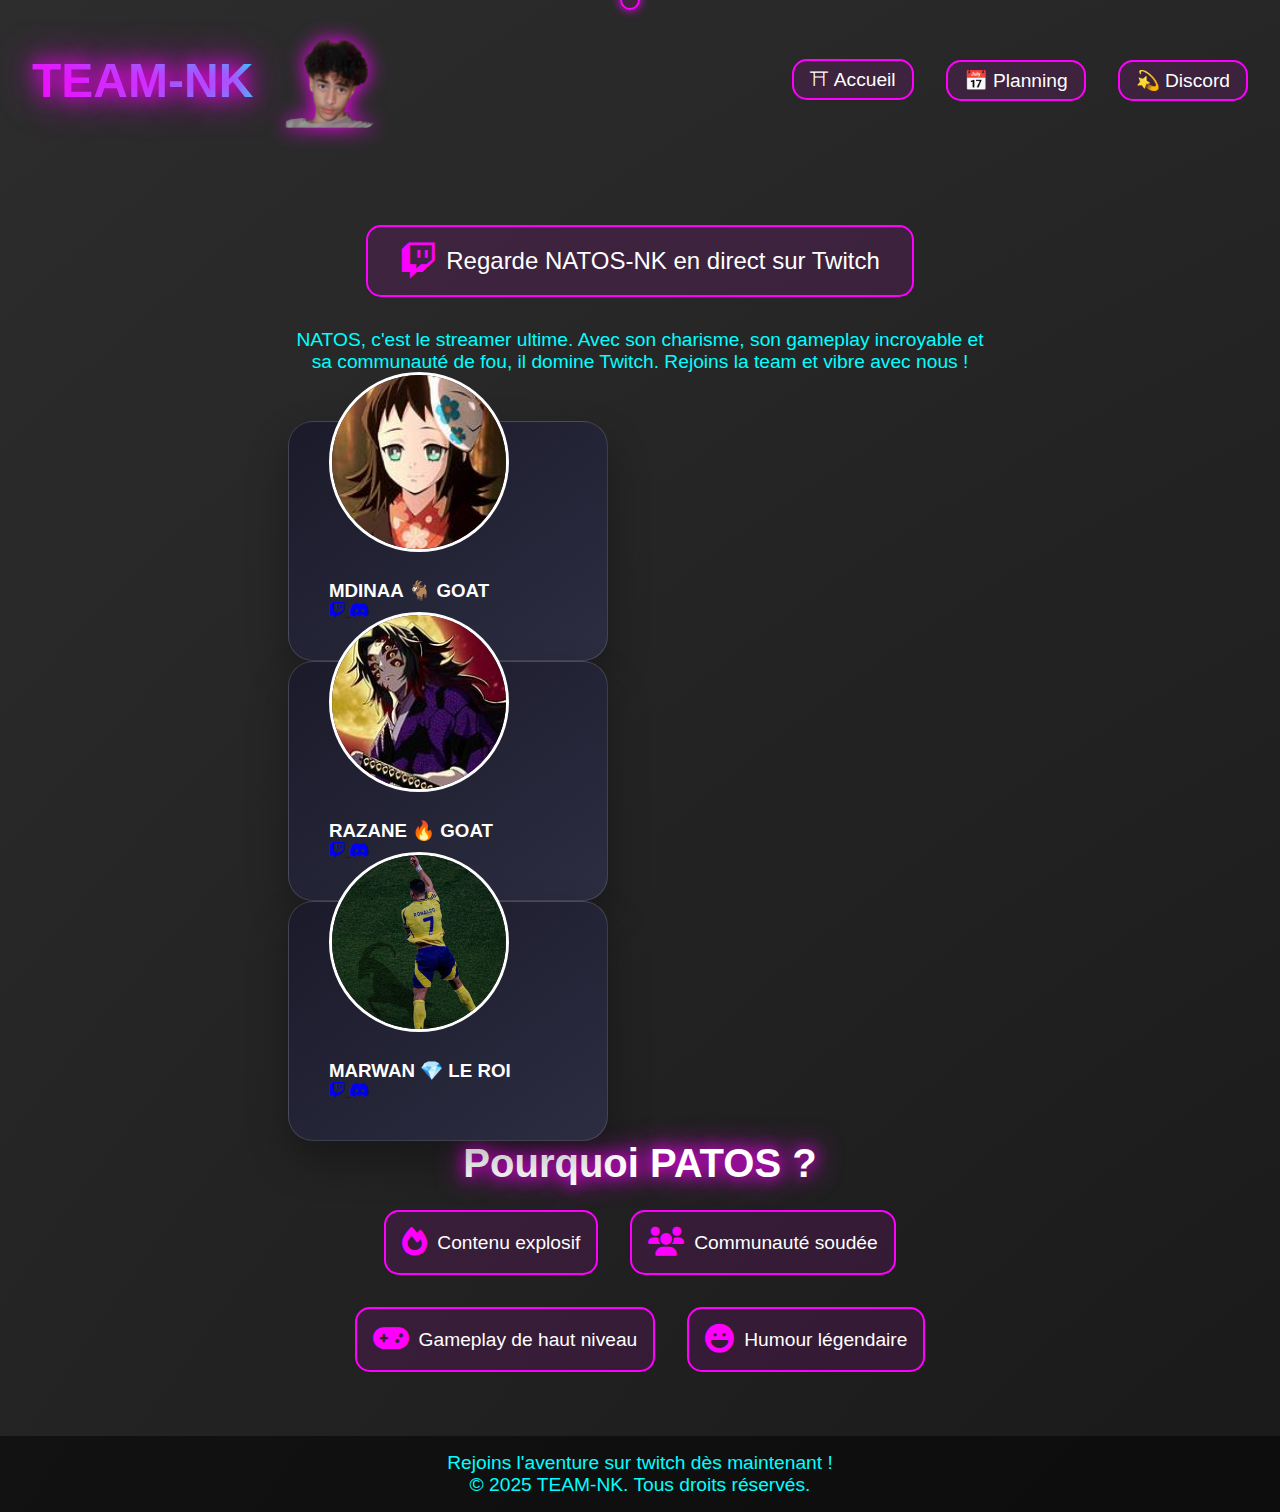
==== accueil.html @ 29323502 "Update accueil.html" ====
<!DOCTYPE html>
<html lang="fr">
<head>
    <meta charset="UTF-8">
    <meta name="viewport" content="width=device-width, initial-scale=1.0">
    <title>NATOS-NK</title>
    <link rel="stylesheet" href="./style.css">
    <link rel="stylesheet" href="https://cdnjs.cloudflare.com/ajax/libs/font-awesome/6.0.0/css/all.min.css">
</head>
<body>
    <div class="cursor"></div> <!-- Curseur personnalisé -->
    <header>
        <div class="header-left">
            <h1>TEAM-NK</h1>
            <img src="./natos.png" alt="NATOS">
        </div>
        <nav>
            <ul>
                <li><a href="./accueil.html"> ⛩ Accueil</a></li>
                <li><a href="./planning.html"> 📅 Planning</a></li>
                <li><a href="./discord.html"> 💫 Discord</a></li>
            </ul>
        </nav>
    </header>

    <main>
        <section class="streamer-info">
            <div class="twitch-link">
                <a href="https://www.twitch.tv/natos_nk" target="_blank">
                    <i class="fab fa-twitch"></i>
                    <span>Regarde NATOS-NK en direct sur Twitch</span>
                </a>
            </div>
            <div class="description">
                <p>NATOS, c'est le streamer ultime. Avec son charisme, son gameplay incroyable et sa communauté de fou, il domine Twitch. Rejoins la team et vibre avec nous !</p>
            </div>
        </section>
                   <section class="viewers-grid">
            <!-- Viewer MDINAA (Gauche) -->
            <div class="goat-card left-viewer">
                <img src="./demon.jpg" alt="MDINAA" class="profile-pic">
                <h3> MDINAA <span class="goat-badge">🐐 GOAT</span></h3>
                <div class="social-links">
                    <a href="https://twitch.tv/mdinaa" target="_blank">
                        <i class="fab fa-twitch"></i>
                    </a>
                    <a href="discord://">
                        <i class="fab fa-discord"></i>
                    </a>
                </div>
            </div>

            <!-- Viewer RAZANE (Centre) -->
            <div class="goat-card center-viewer">
                <img src="./demon1.jpg" alt="RAZANE" class="profile-pic">
                <h3> RAZANE <span class="goat-badge">🔥 GOAT</span></h3>
                <div class="social-links">
                    <a href="https://twitch.tv/razane" target="_blank">
                        <i class="fab fa-twitch"></i>
                    </a>
                    <a href="discord://">
                        <i class="fab fa-discord"></i>
                    </a>
                </div>
            </div>

            <!-- Viewer MARWAN (Droite) -->
            <div class="goat-card right-viewer">
                <img src="cr7.jpg" alt="MARWAN" class="profile-pic">
                <h3> MARWAN <span class="goat-badge">💎 LE ROI</span></h3>
                <div class="social-links">
                    <a href="https://twitch.tv/marwan" target="_blank">
                        <i class="fab fa-twitch"></i>
                    </a>
                    <a href="discord://">
                        <i class="fab fa-discord"></i>
                    </a>
                </div>
            </div>
        </section>
        
        <section class="highlights">
            <h2>Pourquoi PATOS ?</h2>
            <ul>
                <li><i class="fas fa-fire"></i> Contenu explosif</li>
                <li><i class="fas fa-users"></i> Communauté soudée</li>
                <li><i class="fas fa-gamepad"></i> Gameplay de haut niveau</li>
                <li><i class="fas fa-laugh"></i> Humour légendaire</li>
            </ul>
        </section>
    </main>

    <footer>
        <p>Rejoins l'aventure sur twitch dès maintenant !</p>
        <p>&copy; 2025 TEAM-NK. Tous droits réservés.</p>
    </footer>

    <script src="./cursor.js"></script> <!-- Script pour le curseur personnalisé -->
</body>
</html>
---- style.css ----
/* Reset */
* {
    margin: 0;
    padding: 0;
    box-sizing: border-box;
}

body {
    background: radial-gradient(circle, #0d0d0d, #1a1a1a, #2d2d2d);
    background-size: 400% 400%;
    animation: gradientBG 15s ease infinite;
    color: white;
    font-family: 'Arial Black', sans-serif;
    min-height: 100vh;
    overflow-x: hidden;
    position: relative;
    display: flex;
    flex-direction: column;
    align-items: center;
}

/* Curseur personnalisé */
.cursor {
    width: 20px;
    height: 20px;
    border: 2px solid #ff00ff;
    border-radius: 50%;
    position: absolute;
    pointer-events: none;
    transform: translate(-50%, -50%);
    transition: transform 0.1s ease, width 0.2s ease, height 0.2s ease;
    z-index: 1000;
}

.cursor.hover {
    width: 40px;
    height: 40px;
    background: rgba(255, 0, 255, 0.3);
}

header {
    width: 100%;
    padding: 2rem;
    display: flex;
    justify-content: space-between;
    align-items: center;
    flex-wrap: wrap;
}

.header-left {
    display: flex;
    align-items: center;
    gap: 1.5rem;
}

h1 {
    font-size: 3em;
    text-shadow: 0 0 20px #ff00ff, 0 0 40px #ff00ff;
    animation: float 3s ease-in-out infinite;
    background: linear-gradient(45deg, #ff00ff, #00ffff);
    -webkit-background-clip: text;
    -webkit-text-fill-color: transparent;
}

header img {
    width: 100px;
    height: auto;
    border-radius: 15px;
    filter: drop-shadow(0 0 10px #ff00ff);
}

nav ul {
    list-style: none;
    display: flex;
    gap: 2rem;
}

nav a {
    color: white;
    text-decoration: none;
    font-size: 1.2em;
    padding: 0.5rem 1rem;
    border-radius: 15px;
    transition: all 0.3s ease;
    border: 2px solid #ff00ff;
    background: rgba(255, 0, 255, 0.1);
}

nav a:hover {
    transform: scale(1.1);
    background: rgba(255, 0, 255, 0.3);
    box-shadow: 0 0 30px #ff00ff;
}

main {
    width: 60%;
    max-width: 800px;
    margin: 2rem auto;
    padding: 2rem;
    animation: slideUp 1.5s ease-out;
    flex-grow: 1;
}

.streamer-info {
    text-align: center;
    margin-bottom: 3rem;
}

.twitch-link a {
    display: inline-flex;
    align-items: center;
    gap: 10px;
    padding: 1rem 2rem;
    font-size: 1.5em;
    color: white;
    text-decoration: none;
    border: 2px solid #ff00ff;
    border-radius: 15px;
    background: rgba(255, 0, 255, 0.1);
    transition: all 0.3s ease;
    animation: bounce 2s infinite;
}

.twitch-link a:hover {
    transform: scale(1.1);
    background: rgba(255, 0, 255, 0.3);
    box-shadow: 0 0 30px #ff00ff;
}

.twitch-link i {
    color: #ff00ff;
    font-size: 1.5em;
}

.description {
    margin-top: 2rem;
    font-size: 1.2em;
    color: #00ffff;
}

.highlights {
    text-align: center;
}

.highlights h2 {
    font-size: 2.5em;
    margin-bottom: 1.5rem;
    text-shadow: 0 0 15px #ff00ff, 0 0 30px #ff00ff;
}

.highlights ul {
    list-style: none;
    display: flex;
    flex-wrap: wrap;
    justify-content: center;
    gap: 2rem;
}

.highlights li {
    display: flex;
    align-items: center;
    gap: 10px;
    font-size: 1.2em;
    padding: 1rem;
    border: 2px solid #ff00ff;
    border-radius: 15px;
    background: rgba(255, 0, 255, 0.1);
    transition: all 0.3s ease;
}

.highlights li:hover {
    transform: scale(1.1);
    background: rgba(255, 0, 255, 0.3);
    box-shadow: 0 0 20px #ff00ff;
}

.highlights i {
    color: #ff00ff;
    font-size: 1.5em;
}

footer {
    width: 100%;
    text-align: center;
    padding: 1rem;
    font-size: 1.2em;
    color: #00ffff;
    background: rgba(0, 0, 0, 0.5);
    animation: fadeIn 3s ease-out;
    margin-top: auto;
}

/* Animations */
@keyframes gradientBG {
    0% { background-position: 0% 50%; }
    50% { background-position: 100% 50%; }
    100% { background-position: 0% 50%; }
}

@keyframes float {
    0%, 100% { transform: translateY(0); }
    50% { transform: translateY(-20px); }
}

@keyframes fadeIn {
    from { opacity: 0; transform: translateY(-50px); }
    to { opacity: 1; transform: translateY(0); }
}

@keyframes slideUp {
    from { opacity: 0; transform: translateY(50px); }
    to { opacity: 1; transform: translateY(0); }
}

@keyframes bounce {
    0%, 100% { transform: translateY(0); }
    50% { transform: translateY(-10px); }
}

@keyframes neonGlow {
    0% { text-shadow: 0 0 5px #ff00ff, 0 0 10px #ff00ff, 0 0 20px #ff00ff; }
    50% { text-shadow: 0 0 10px #ff00ff, 0 0 20px #ff00ff, 0 0 40px #ff00ff; }
    100% { text-shadow: 0 0 5px #ff00ff, 0 0 10px #ff00ff, 0 0 20px #ff00ff; }
}

h1, .twitch-link a, .highlights h2, .highlights li {
    animation: neonGlow 2s infinite;
}


/*curseur*/
/* Curseur personnalisé */
.cursor {
    width: 20px;
    height: 20px;
    border: 2px solid #ff00ff;
    border-radius: 50%;
    position: fixed;
    pointer-events: none; /* Empêche le curseur d'interférer avec les clics */
    transform: translate(-50%, -50%);
    transition: transform 0.1s ease, width 0.2s ease, height 0.2s ease;
    z-index: 1000; /* Assure que le curseur est au-dessus de tout */
    background: rgba(255, 0, 255, 0.1);
    box-shadow: 0 0 10px #ff00ff;
}

/* Effet de survol */
.cursor.hover {
    width: 40px;
    height: 40px;
    background: rgba(255, 0, 255, 0.3);
    box-shadow: 0 0 20px #ff00ff;
}

/* CSS amélioré */
.viewers-section {
    display: flex;
    justify-content: space-between;
    align-items: flex-start;
    max-width: 1400px;
    margin: 6rem auto;
    padding: 0 2rem;
    gap: 40px;
}

.goat-card {
    background: linear-gradient(145deg, #1a1a2a, #2d2d42);
    border-radius: 25px;
    padding: 2.5rem;
    width: 30%;
    min-width: 320px;
    position: relative;
    transition: all 0.4s ease;
    box-shadow: 0 20px 40px rgba(0,0,0,0.3);
    border: 1px solid rgba(255,255,255,0.15);
}

/* Positionnement spécifique */
.left-card {
    transform: perspective(1000px) rotateY(10deg) translateX(30px);
    margin-right: auto;
}

.center-card {
    transform: translateY(-40px) scale(1.05);
    z-index: 2;
}

.right-card {
    transform: perspective(1000px) rotateY(-10deg) translateX(-30px);
    margin-left: auto;
}

/* Effets au survol */
.goat-card:hover {
    box-shadow: 0 30px 60px rgba(145,70,255,0.25);
}

.left-card:hover {
    transform: perspective(1000px) rotateY(15deg) translateX(40px) translateZ(20px);
}

.center-card:hover {
    transform: translateY(-50px) scale(1.1) translateZ(30px);
}

.right-card:hover {
    transform: perspective(1000px) rotateY(-15deg) translateX(-40px) translateZ(20px);
}

/* Éléments communs */
.profile-pic {
    width: 180px;
    height: 180px;
    border-radius: 50%;
    border: 3px solid #fff;
    margin: -90px auto 1.5rem;
    object-fit: cover;
    transition: all 0.4s cubic-bezier(0.25, 0.46, 0.45, 0.94);
}

/* Responsive */
@media (max-width: 1200px) {
    .viewers-section {
        flex-direction: column;
        align-items: center;
        gap: 80px;
    }
    
    .goat-card {
        width: 100%;
        max-width: 500px;
        transform: none !important;
        margin: 0 !important;
    }
    
    .center-card {
        transform: translateY(0) scale(1) !important;
    }
    
    .goat-card:hover {
        transform: translateY(-10px) !important;
    }
}
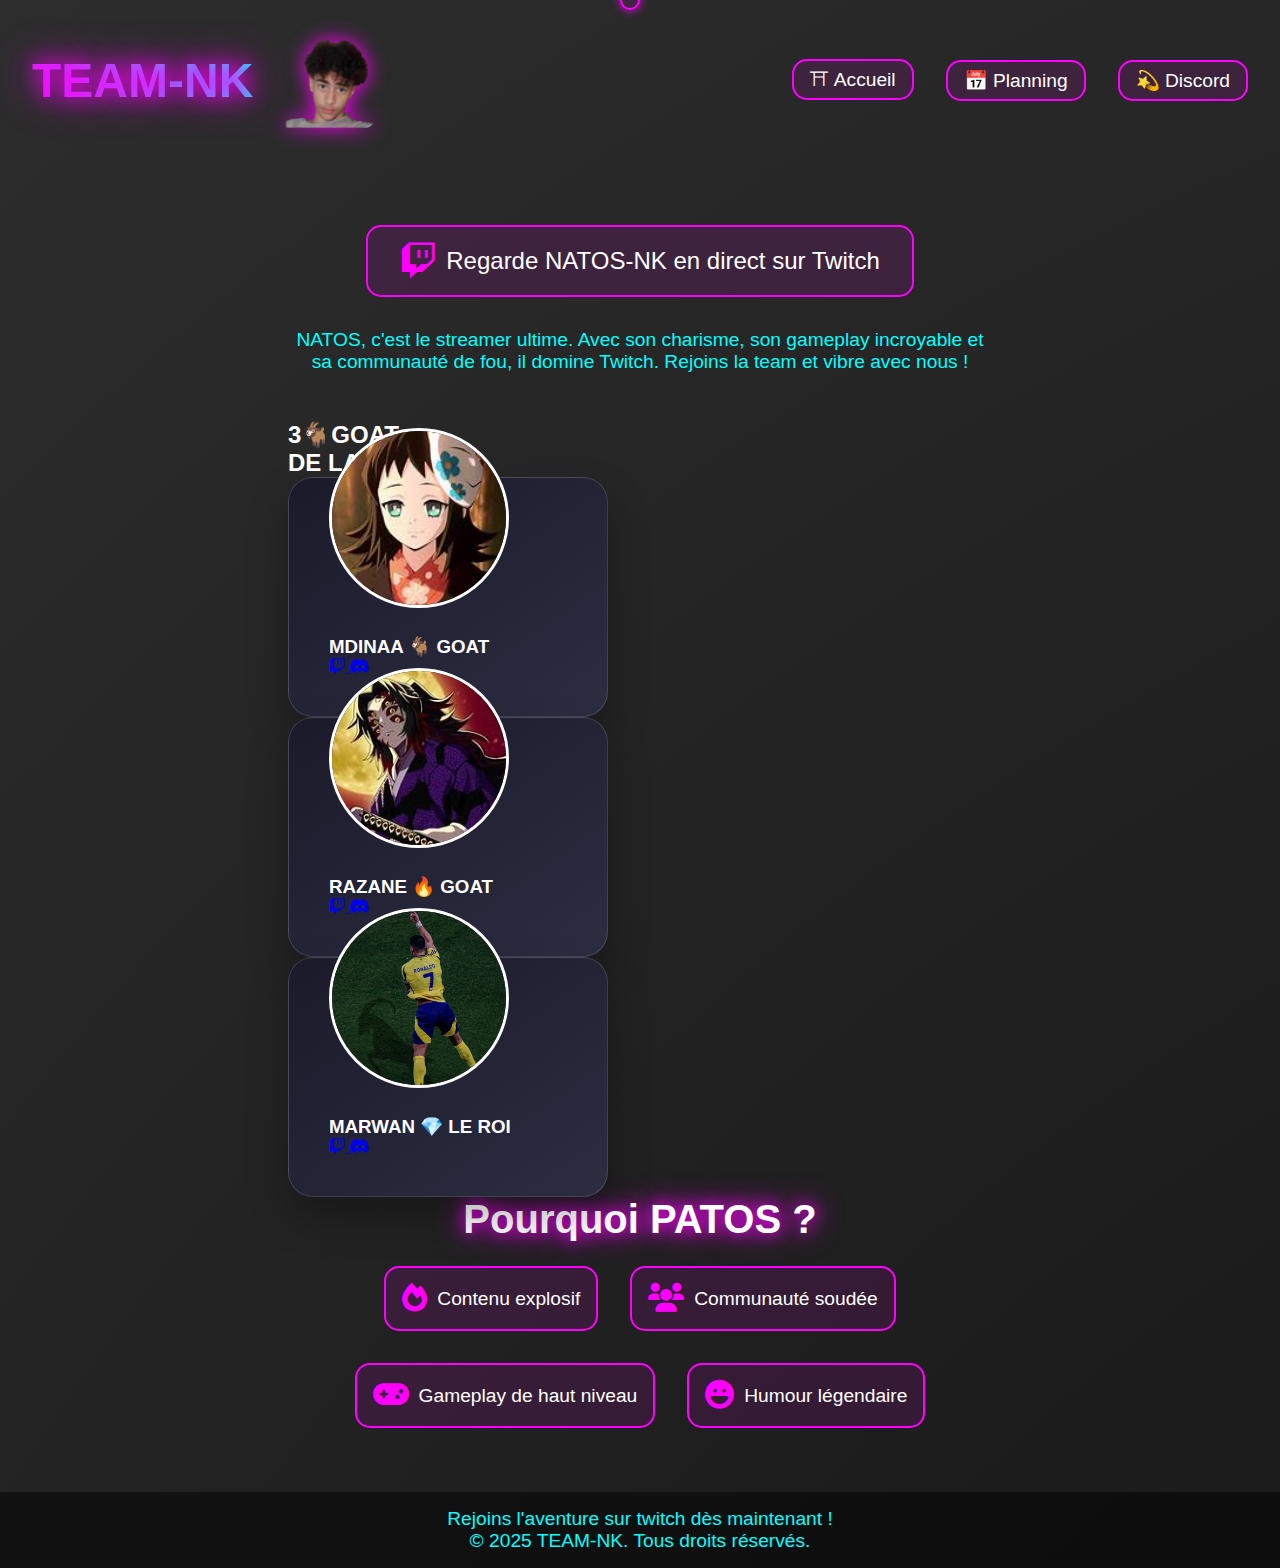
==== commit e6d50e4d: "Update accueil.html" ====
--- a/accueil.html
+++ b/accueil.html
@@ -35,6 +35,11 @@
                 <p>NATOS, c'est le streamer ultime. Avec son charisme, son gameplay incroyable et sa communauté de fou, il domine Twitch. Rejoins la team et vibre avec nous !</p>
             </div>
         </section>
+      
+        <!-- Ajoute cette section avant les cartes -->
+<div class="goat-title">
+    <h2>3<span>🐐</span>GOAT<br>DE LA CHAÎNE</h2>
+</div>
                    <section class="viewers-grid">
             <!-- Viewer MDINAA (Gauche) -->
             <div class="goat-card left-viewer">
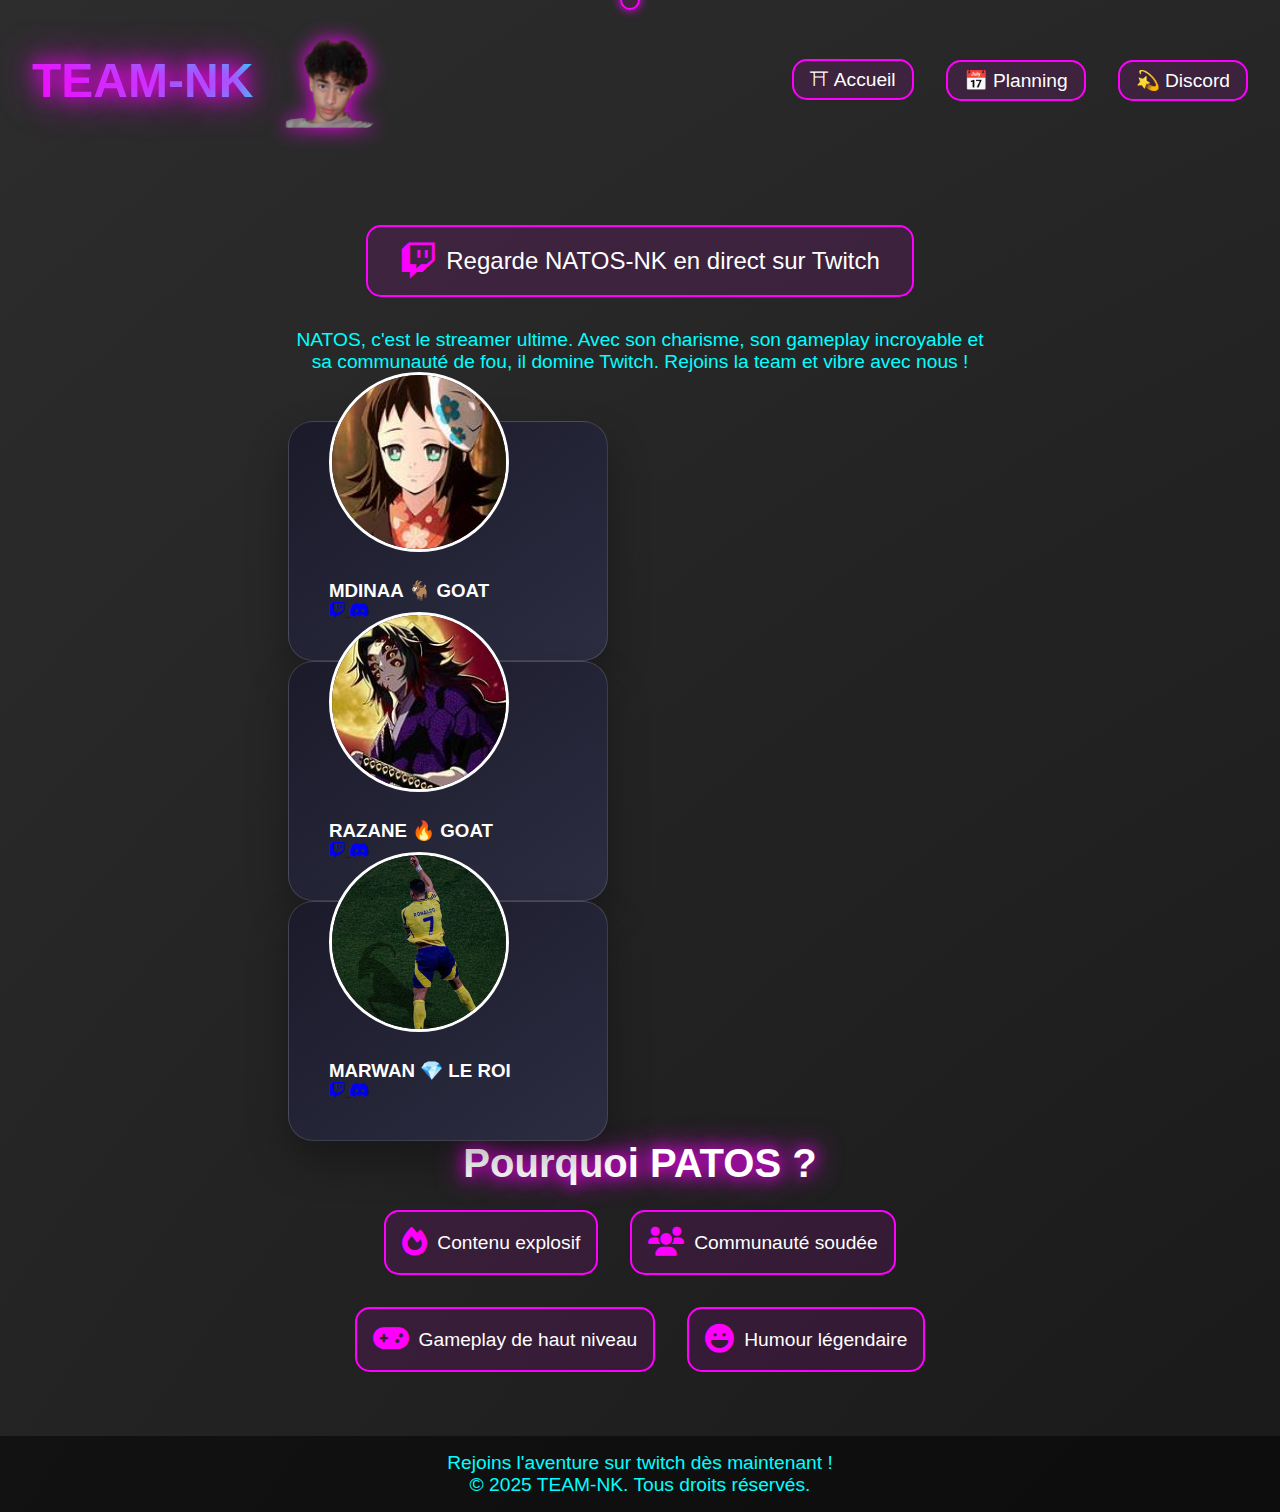
==== commit dad8a0cf: "Update accueil.html" ====
--- a/accueil.html
+++ b/accueil.html
@@ -36,10 +36,7 @@
             </div>
         </section>
       
-        <!-- Ajoute cette section avant les cartes -->
-<div class="goat-title">
-    <h2>3<span>🐐</span>GOAT<br>DE LA CHAÎNE</h2>
-</div>
+       
                    <section class="viewers-grid">
             <!-- Viewer MDINAA (Gauche) -->
             <div class="goat-card left-viewer">
--- a/style.css
+++ b/style.css
@@ -342,3 +342,4 @@
         transform: translateY(-10px) !important;
     }
 }
+
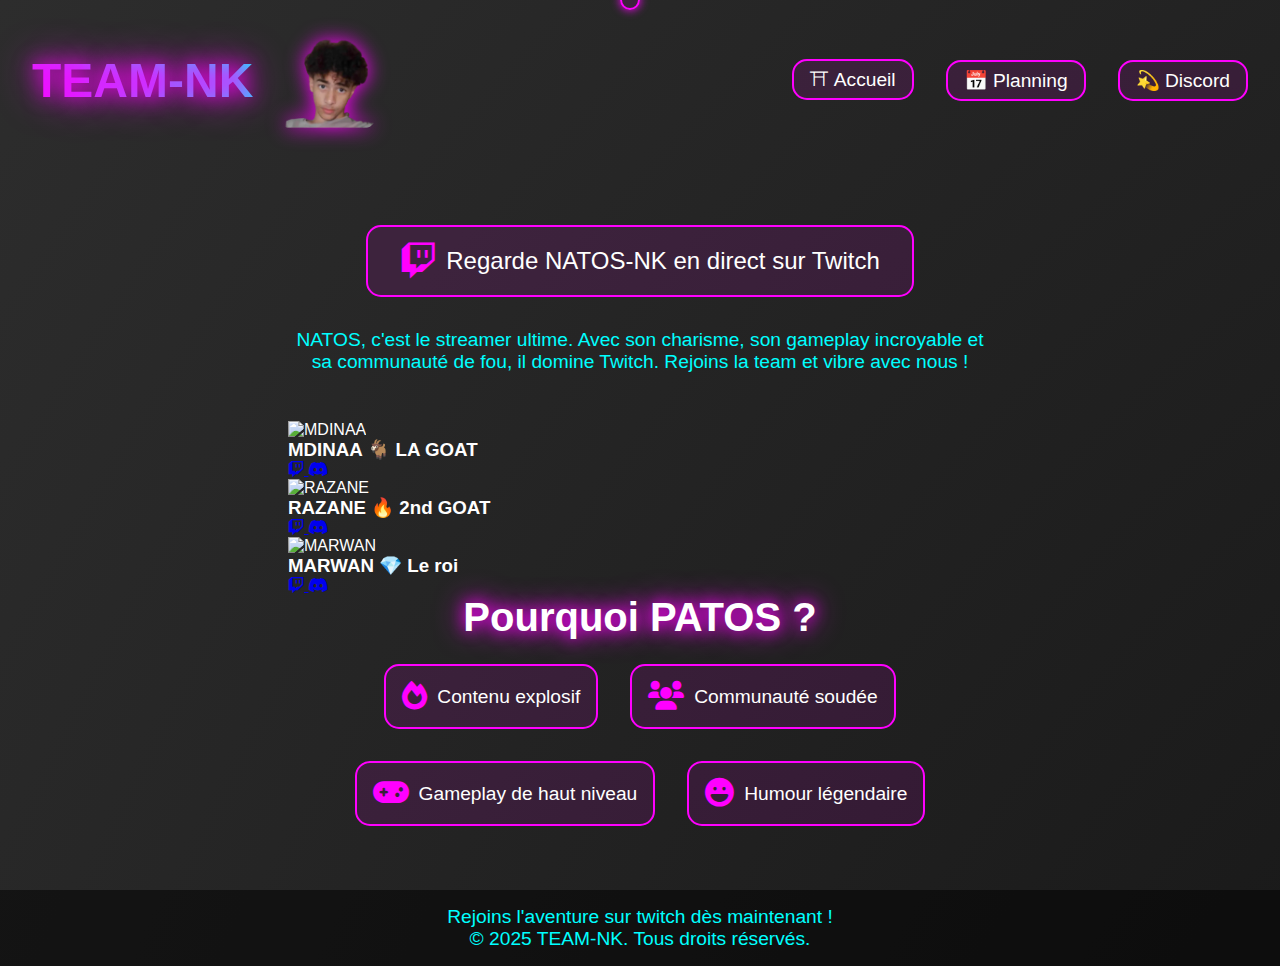
==== commit 2ff0393b: "Update accueil.html" ====
--- a/accueil.html
+++ b/accueil.html
@@ -35,13 +35,11 @@
                 <p>NATOS, c'est le streamer ultime. Avec son charisme, son gameplay incroyable et sa communauté de fou, il domine Twitch. Rejoins la team et vibre avec nous !</p>
             </div>
         </section>
-      
-       
-                   <section class="viewers-grid">
+              <section class="viewers-grid">
             <!-- Viewer MDINAA (Gauche) -->
             <div class="goat-card left-viewer">
-                <img src="./demon.jpg" alt="MDINAA" class="profile-pic">
-                <h3> MDINAA <span class="goat-badge">🐐 GOAT</span></h3>
+                <img src="mdinaa-profile.jpg" alt="MDINAA" class="profile-pic">
+                <h3> MDINAA <span class="goat-badge">🐐 LA GOAT</span></h3>
                 <div class="social-links">
                     <a href="https://twitch.tv/mdinaa" target="_blank">
                         <i class="fab fa-twitch"></i>
@@ -54,8 +52,8 @@
 
             <!-- Viewer RAZANE (Centre) -->
             <div class="goat-card center-viewer">
-                <img src="./demon1.jpg" alt="RAZANE" class="profile-pic">
-                <h3> RAZANE <span class="goat-badge">🔥 GOAT</span></h3>
+                <img src="razane-profile.jpg" alt="RAZANE" class="profile-pic">
+                <h3> RAZANE <span class="goat-badge">🔥 2nd GOAT</span></h3>
                 <div class="social-links">
                     <a href="https://twitch.tv/razane" target="_blank">
                         <i class="fab fa-twitch"></i>
@@ -68,8 +66,8 @@
 
             <!-- Viewer MARWAN (Droite) -->
             <div class="goat-card right-viewer">
-                <img src="cr7.jpg" alt="MARWAN" class="profile-pic">
-                <h3> MARWAN <span class="goat-badge">💎 LE ROI</span></h3>
+                <img src="marwan-profile.jpg" alt="MARWAN" class="profile-pic">
+                <h3> MARWAN <span class="goat-badge">💎 Le roi</span></h3>
                 <div class="social-links">
                     <a href="https://twitch.tv/marwan" target="_blank">
                         <i class="fab fa-twitch"></i>
@@ -80,7 +78,7 @@
                 </div>
             </div>
         </section>
-        
+       
         <section class="highlights">
             <h2>Pourquoi PATOS ?</h2>
             <ul>
--- a/style.css
+++ b/style.css
@@ -252,94 +252,3 @@
     box-shadow: 0 0 20px #ff00ff;
 }
 
-/* CSS amélioré */
-.viewers-section {
-    display: flex;
-    justify-content: space-between;
-    align-items: flex-start;
-    max-width: 1400px;
-    margin: 6rem auto;
-    padding: 0 2rem;
-    gap: 40px;
-}
-
-.goat-card {
-    background: linear-gradient(145deg, #1a1a2a, #2d2d42);
-    border-radius: 25px;
-    padding: 2.5rem;
-    width: 30%;
-    min-width: 320px;
-    position: relative;
-    transition: all 0.4s ease;
-    box-shadow: 0 20px 40px rgba(0,0,0,0.3);
-    border: 1px solid rgba(255,255,255,0.15);
-}
-
-/* Positionnement spécifique */
-.left-card {
-    transform: perspective(1000px) rotateY(10deg) translateX(30px);
-    margin-right: auto;
-}
-
-.center-card {
-    transform: translateY(-40px) scale(1.05);
-    z-index: 2;
-}
-
-.right-card {
-    transform: perspective(1000px) rotateY(-10deg) translateX(-30px);
-    margin-left: auto;
-}
-
-/* Effets au survol */
-.goat-card:hover {
-    box-shadow: 0 30px 60px rgba(145,70,255,0.25);
-}
-
-.left-card:hover {
-    transform: perspective(1000px) rotateY(15deg) translateX(40px) translateZ(20px);
-}
-
-.center-card:hover {
-    transform: translateY(-50px) scale(1.1) translateZ(30px);
-}
-
-.right-card:hover {
-    transform: perspective(1000px) rotateY(-15deg) translateX(-40px) translateZ(20px);
-}
-
-/* Éléments communs */
-.profile-pic {
-    width: 180px;
-    height: 180px;
-    border-radius: 50%;
-    border: 3px solid #fff;
-    margin: -90px auto 1.5rem;
-    object-fit: cover;
-    transition: all 0.4s cubic-bezier(0.25, 0.46, 0.45, 0.94);
-}
-
-/* Responsive */
-@media (max-width: 1200px) {
-    .viewers-section {
-        flex-direction: column;
-        align-items: center;
-        gap: 80px;
-    }
-    
-    .goat-card {
-        width: 100%;
-        max-width: 500px;
-        transform: none !important;
-        margin: 0 !important;
-    }
-    
-    .center-card {
-        transform: translateY(0) scale(1) !important;
-    }
-    
-    .goat-card:hover {
-        transform: translateY(-10px) !important;
-    }
-}
-
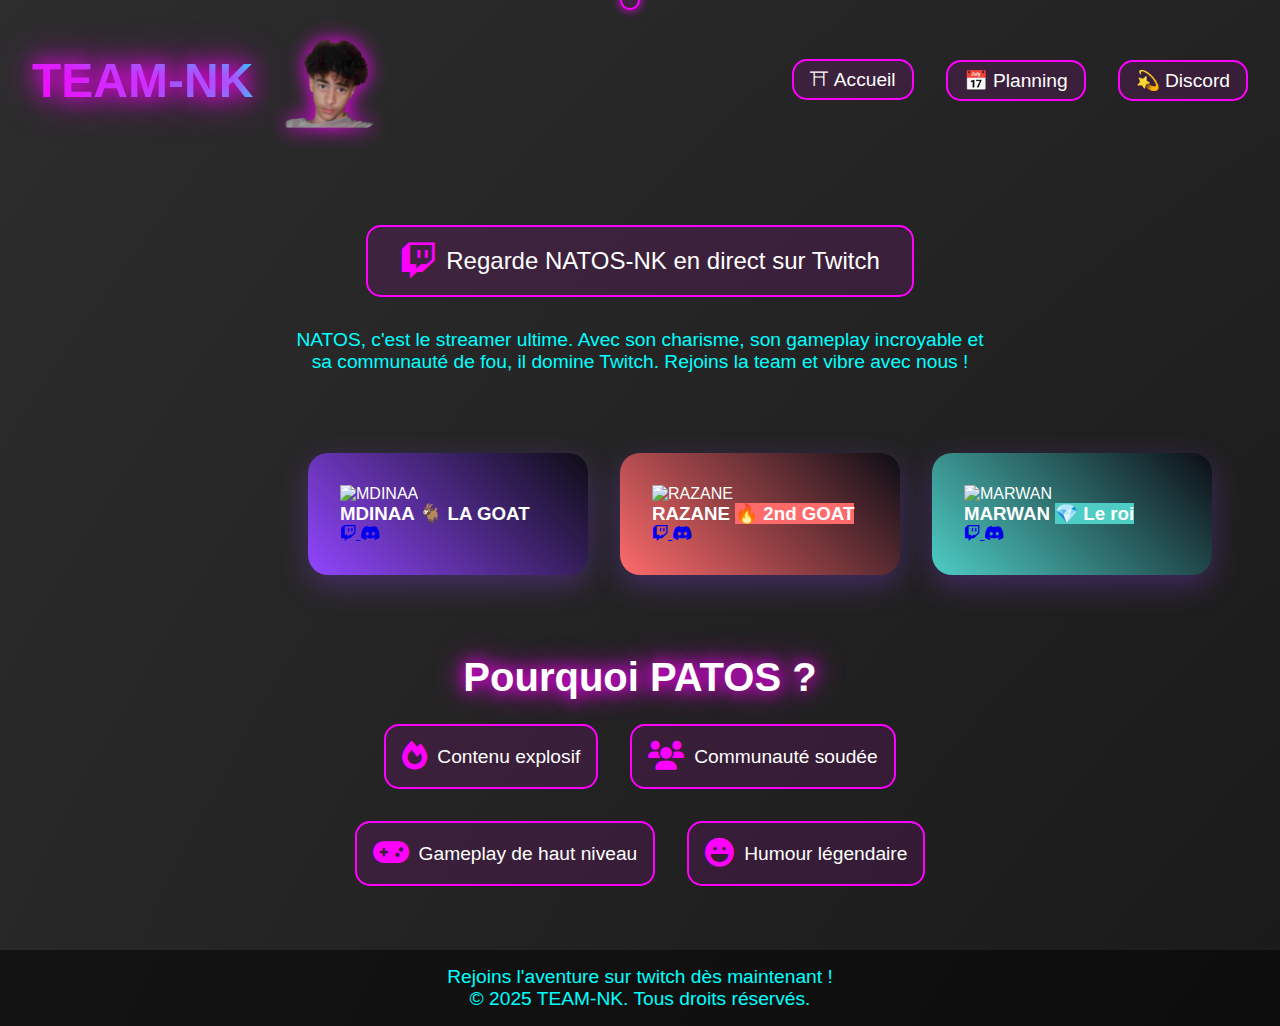
==== commit 4921f920: "Update accueil.html" ====
--- a/accueil.html
+++ b/accueil.html
@@ -35,7 +35,8 @@
                 <p>NATOS, c'est le streamer ultime. Avec son charisme, son gameplay incroyable et sa communauté de fou, il domine Twitch. Rejoins la team et vibre avec nous !</p>
             </div>
         </section>
-              <section class="viewers-grid">
+          
+        <section class="viewers-grid">
             <!-- Viewer MDINAA (Gauche) -->
             <div class="goat-card left-viewer">
                 <img src="mdinaa-profile.jpg" alt="MDINAA" class="profile-pic">
@@ -50,6 +51,7 @@
                 </div>
             </div>
 
+          
             <!-- Viewer RAZANE (Centre) -->
             <div class="goat-card center-viewer">
                 <img src="razane-profile.jpg" alt="RAZANE" class="profile-pic">
@@ -64,6 +66,7 @@
                 </div>
             </div>
 
+        
             <!-- Viewer MARWAN (Droite) -->
             <div class="goat-card right-viewer">
                 <img src="marwan-profile.jpg" alt="MARWAN" class="profile-pic">
--- a/style.css
+++ b/style.css
@@ -252,3 +252,67 @@
     box-shadow: 0 0 20px #ff00ff;
 }
 
+
+/* Grid des Viewers */
+.viewers-grid {
+    display: flex;
+    justify-content: space-between;
+    gap: 2rem;
+    margin: 5rem auto;
+    max-width: 1200px;
+    padding: 0 20px;
+}
+
+.goat-card {
+    background: linear-gradient(45deg, #9146ff, #0d0d15);
+    border-radius: 20px;
+    padding: 2rem;
+    flex: 1;
+    min-width: 280px;
+    position: relative;
+    transition: transform 0.3s ease;
+    box-shadow: 0 10px 30px rgba(145,70,255,0.3);
+}
+
+/* Animations différenciées */
+.left-viewer:hover {
+    transform: translateX(-10px) rotate(-5deg);
+}
+
+.center-viewer:hover {
+    transform: translateY(-10px) scale(1.05);
+}
+
+.right-viewer:hover {
+    transform: translateX(10px) rotate(5deg);
+}
+
+/* Styles spécifiques */
+.center-viewer {
+    background: linear-gradient(45deg, #ff6b6b, #0d0d15);
+}
+
+.center-viewer .goat-badge {
+    background: #ff6b6b;
+}
+
+.right-viewer {
+    background: linear-gradient(45deg, #4ecdc4, #0d0d15);
+}
+
+.right-viewer .goat-badge {
+    background: #4ecdc4;
+}
+
+/* Responsive */
+@media (max-width: 768px) {
+    .viewers-grid {
+        flex-direction: column;
+        align-items: center;
+    }
+    
+    .goat-card {
+        width: 100%;
+        max-width: 400px;
+    }
+}
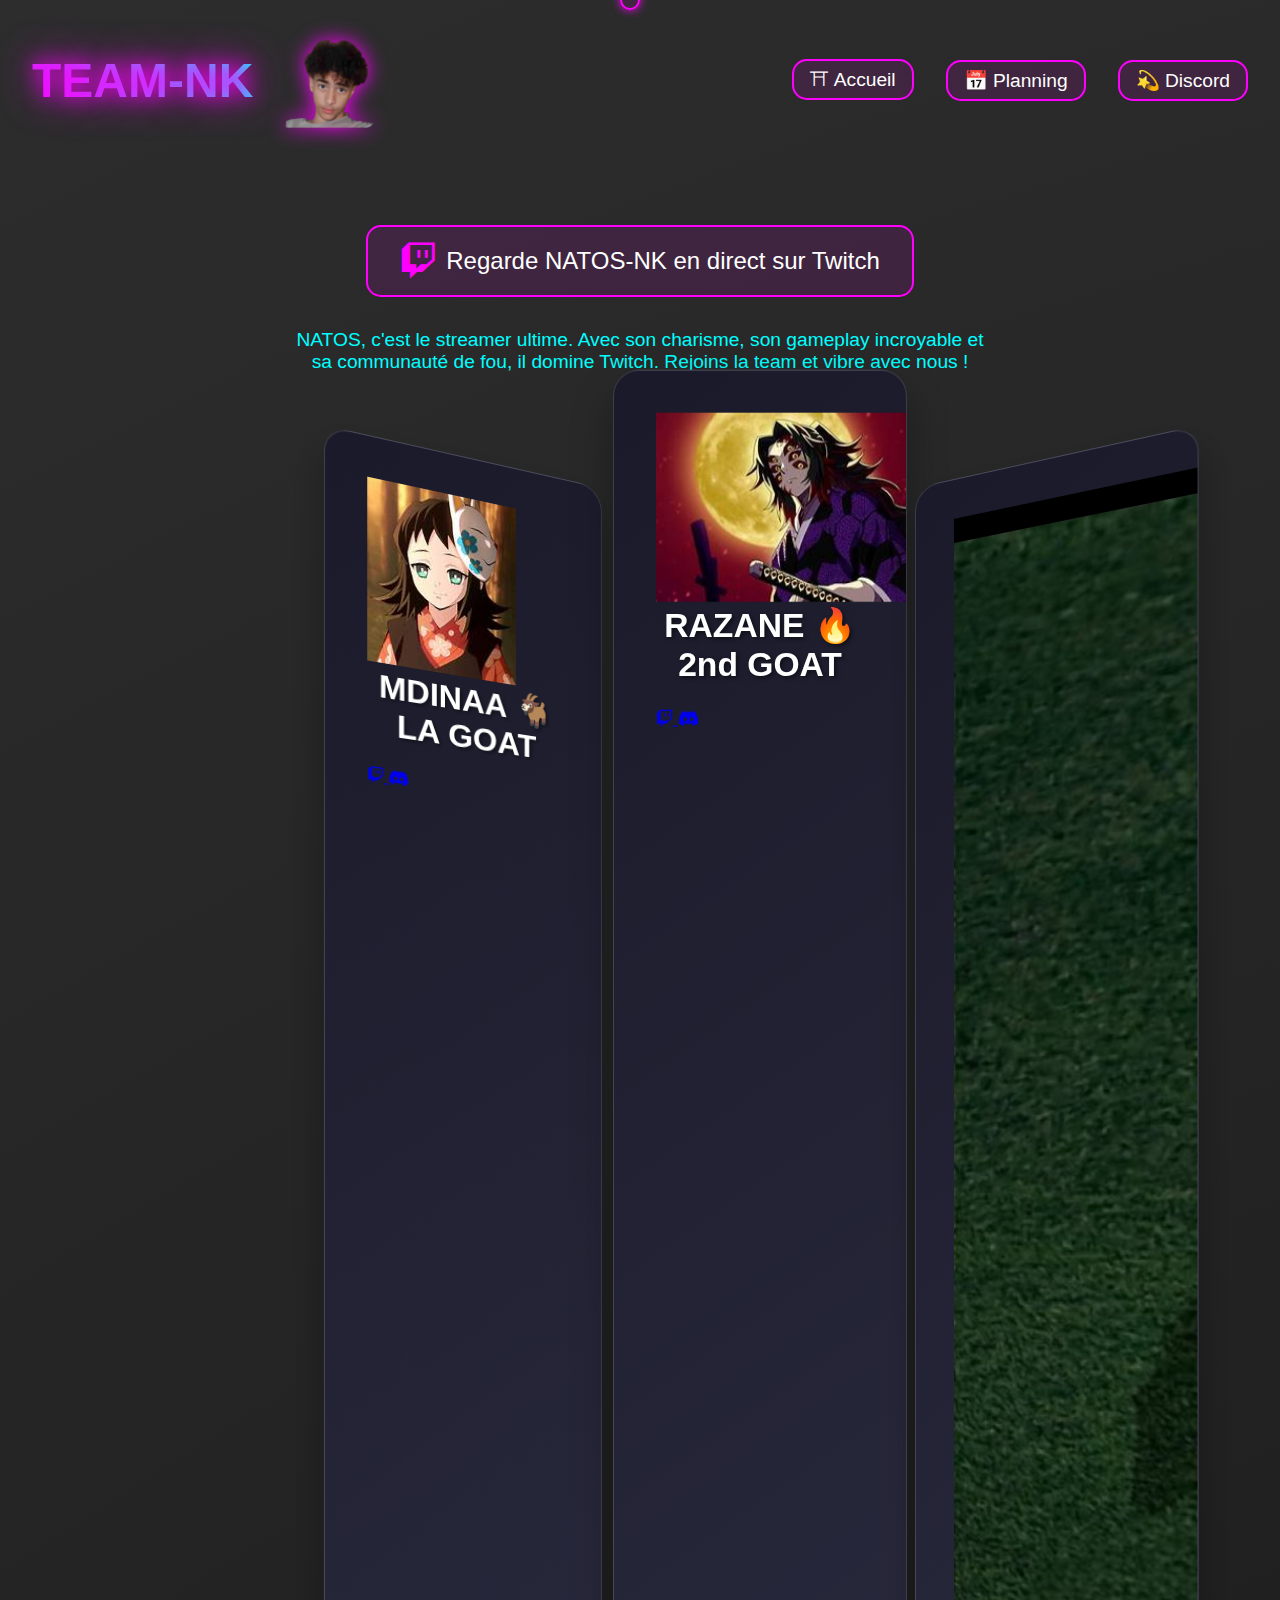
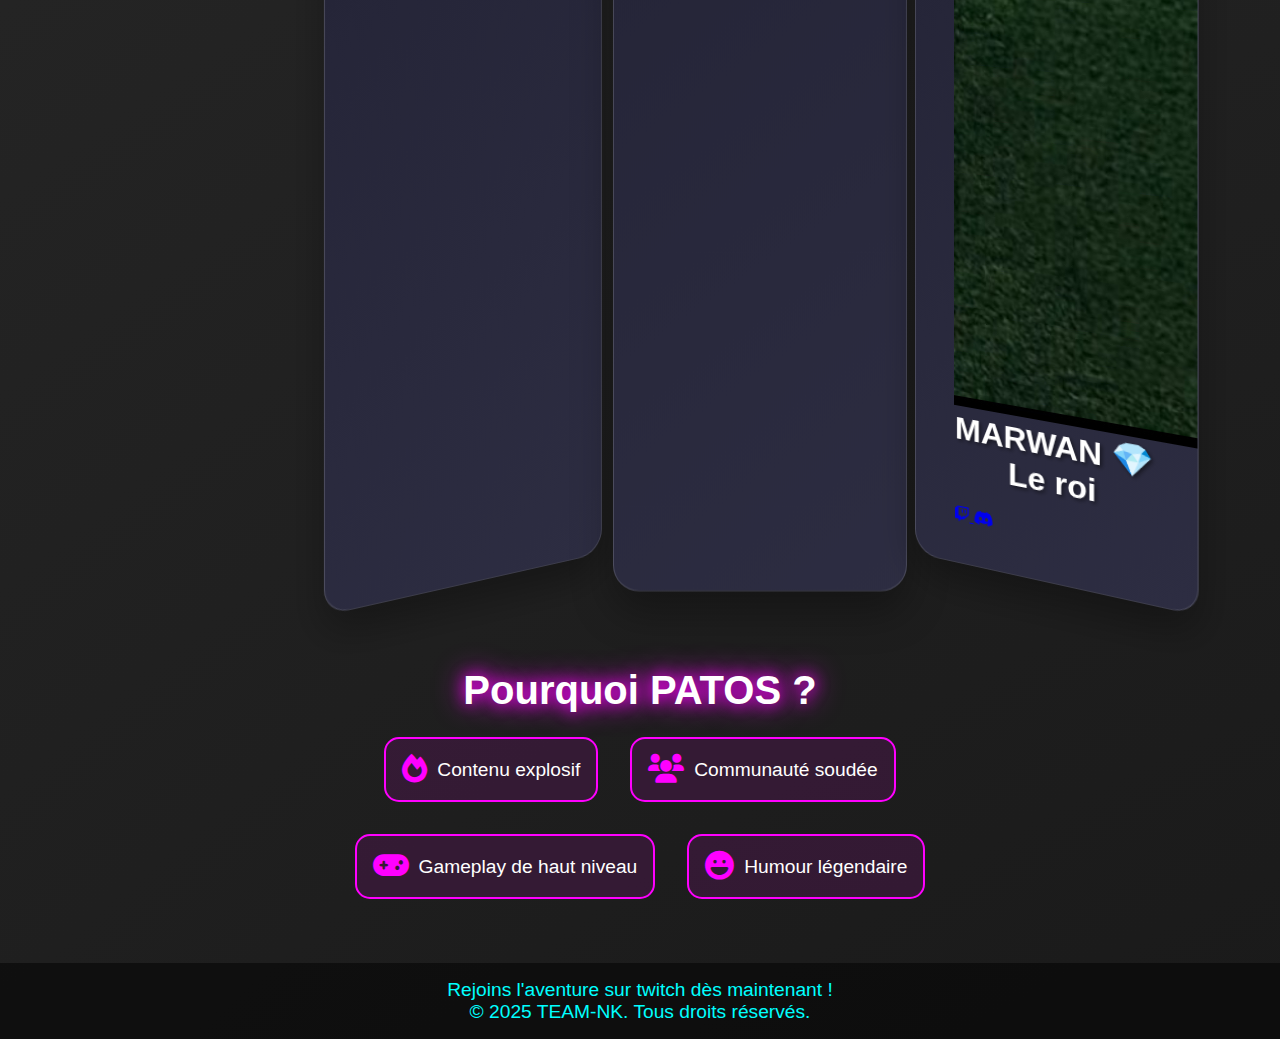
==== commit 36d881ae: "Update accueil.html" ====
--- a/accueil.html
+++ b/accueil.html
@@ -39,7 +39,7 @@
         <section class="viewers-grid">
             <!-- Viewer MDINAA (Gauche) -->
             <div class="goat-card left-viewer">
-                <img src="mdinaa-profile.jpg" alt="MDINAA" class="profile-pic">
+                <img src="demon.jpg" alt="MDINAA" class="profile-pic">
                 <h3> MDINAA <span class="goat-badge">🐐 LA GOAT</span></h3>
                 <div class="social-links">
                     <a href="https://twitch.tv/mdinaa" target="_blank">
@@ -54,7 +54,7 @@
           
             <!-- Viewer RAZANE (Centre) -->
             <div class="goat-card center-viewer">
-                <img src="razane-profile.jpg" alt="RAZANE" class="profile-pic">
+                <img src="demon1.jpg" alt="RAZANE" class="profile-pic">
                 <h3> RAZANE <span class="goat-badge">🔥 2nd GOAT</span></h3>
                 <div class="social-links">
                     <a href="https://twitch.tv/razane" target="_blank">
@@ -69,7 +69,7 @@
         
             <!-- Viewer MARWAN (Droite) -->
             <div class="goat-card right-viewer">
-                <img src="marwan-profile.jpg" alt="MARWAN" class="profile-pic">
+                <img src="cr7.jpg" alt="MARWAN" class="profile-pic">
                 <h3> MARWAN <span class="goat-badge">💎 Le roi</span></h3>
                 <div class="social-links">
                     <a href="https://twitch.tv/marwan" target="_blank">
--- a/style.css
+++ b/style.css
@@ -252,7 +252,6 @@
     box-shadow: 0 0 20px #ff00ff;
 }
 
-
 /* Grid des Viewers */
 .viewers-grid {
     display: flex;
@@ -261,47 +260,100 @@
     margin: 5rem auto;
     max-width: 1200px;
     padding: 0 20px;
+    perspective: 2000px;
 }
 
 .goat-card {
-    background: linear-gradient(45deg, #9146ff, #0d0d15);
-    border-radius: 20px;
-    padding: 2rem;
+    background: linear-gradient(145deg, #1a1a2a, #2d2d42);
+    border-radius: 25px;
+    padding: 2.5rem;
     flex: 1;
     min-width: 280px;
     position: relative;
-    transition: transform 0.3s ease;
-    box-shadow: 0 10px 30px rgba(145,70,255,0.3);
+    transition: all 0.6s cubic-bezier(0.23, 1, 0.32, 1);
+    box-shadow: 0 20px 40px rgba(0,0,0,0.3);
+    transform-style: preserve-3d;
+    overflow: hidden;
+    border: 1px solid rgba(255,255,255,0.15);
+}
+
+/* Effet de lueur */
+.goat-card::before {
+    content: '';
+    position: absolute;
+    width: 200%;
+    height: 200%;
+    background: radial-gradient(circle, 
+        rgba(145,70,255,0.3) 0%, 
+        rgba(145,70,255,0) 70%);
+    opacity: 0;
+    transition: opacity 0.6s;
+    top: 50%;
+    left: 50%;
+    transform: translate(-50%, -50%);
 }
 
 /* Animations différenciées */
+.left-viewer {
+    transform: perspective(1000px) rotateY(10deg) translateX(20px);
+    animation: float-left 4s ease-in-out infinite;
+}
+
+.center-viewer {
+    transform: translateY(-40px) scale(1.05);
+    animation: float-center 3.5s ease-in-out infinite;
+}
+
+.right-viewer {
+    transform: perspective(1000px) rotateY(-10deg) translateX(-20px);
+    animation: float-right 4s ease-in-out infinite;
+}
+
+/* Effets au survol */
+.goat-card:hover {
+    box-shadow: 0 30px 60px rgba(145,70,255,0.25);
+}
+
+.goat-card:hover::before {
+    opacity: 0.6;
+}
+
 .left-viewer:hover {
-    transform: translateX(-10px) rotate(-5deg);
+    transform: perspective(1000px) rotateY(15deg) translateX(30px) translateZ(50px);
 }
 
 .center-viewer:hover {
-    transform: translateY(-10px) scale(1.05);
+    transform: translateY(-60px) scale(1.15) translateZ(50px);
 }
 
 .right-viewer:hover {
-    transform: translateX(10px) rotate(5deg);
-}
-
-/* Styles spécifiques */
-.center-viewer {
-    background: linear-gradient(45deg, #ff6b6b, #0d0d15);
-}
-
-.center-viewer .goat-badge {
-    background: #ff6b6b;
-}
-
-.right-viewer {
-    background: linear-gradient(45deg, #4ecdc4, #0d0d15);
-}
-
-.right-viewer .goat-badge {
-    background: #4ecdc4;
+    transform: perspective(1000px) rotateY(-15deg) translateX(-30px) translateZ(50px);
+}
+
+/* Animations flottantes */
+@keyframes float-left {
+    0%, 100% { transform: perspective(1000px) rotateY(10deg) translateX(20px) translateY(0); }
+    50% { transform: perspective(1000px) rotateY(10deg) translateX(20px) translateY(-20px); }
+}
+
+@keyframes float-center {
+    0%, 100% { transform: translateY(-40px) scale(1.05) translateY(0); }
+    50% { transform: translateY(-40px) scale(1.05) translateY(-15px); }
+}
+
+@keyframes float-right {
+    0%, 100% { transform: perspective(1000px) rotateY(-10deg) translateX(-20px) translateY(0); }
+    50% { transform: perspective(1000px) rotateY(-10deg) translateX(-20px) translateY(-20px); }
+}
+
+/* Effets de texte */
+.goat-card h3 {
+    text-align: center;
+    color: #fff;
+    font-size: 2rem;
+    margin-bottom: 1.5rem;
+    text-shadow: 2px 2px 4px rgba(0,0,0,0.5);
+    transform: translateZ(30px);
 }
 
 /* Responsive */
@@ -314,5 +366,11 @@
     .goat-card {
         width: 100%;
         max-width: 400px;
+        transform: none !important;
+        animation: none !important;
     }
-}
+    
+    .goat-card:hover {
+        transform: translateY(-10px) !important;
+    }
+}
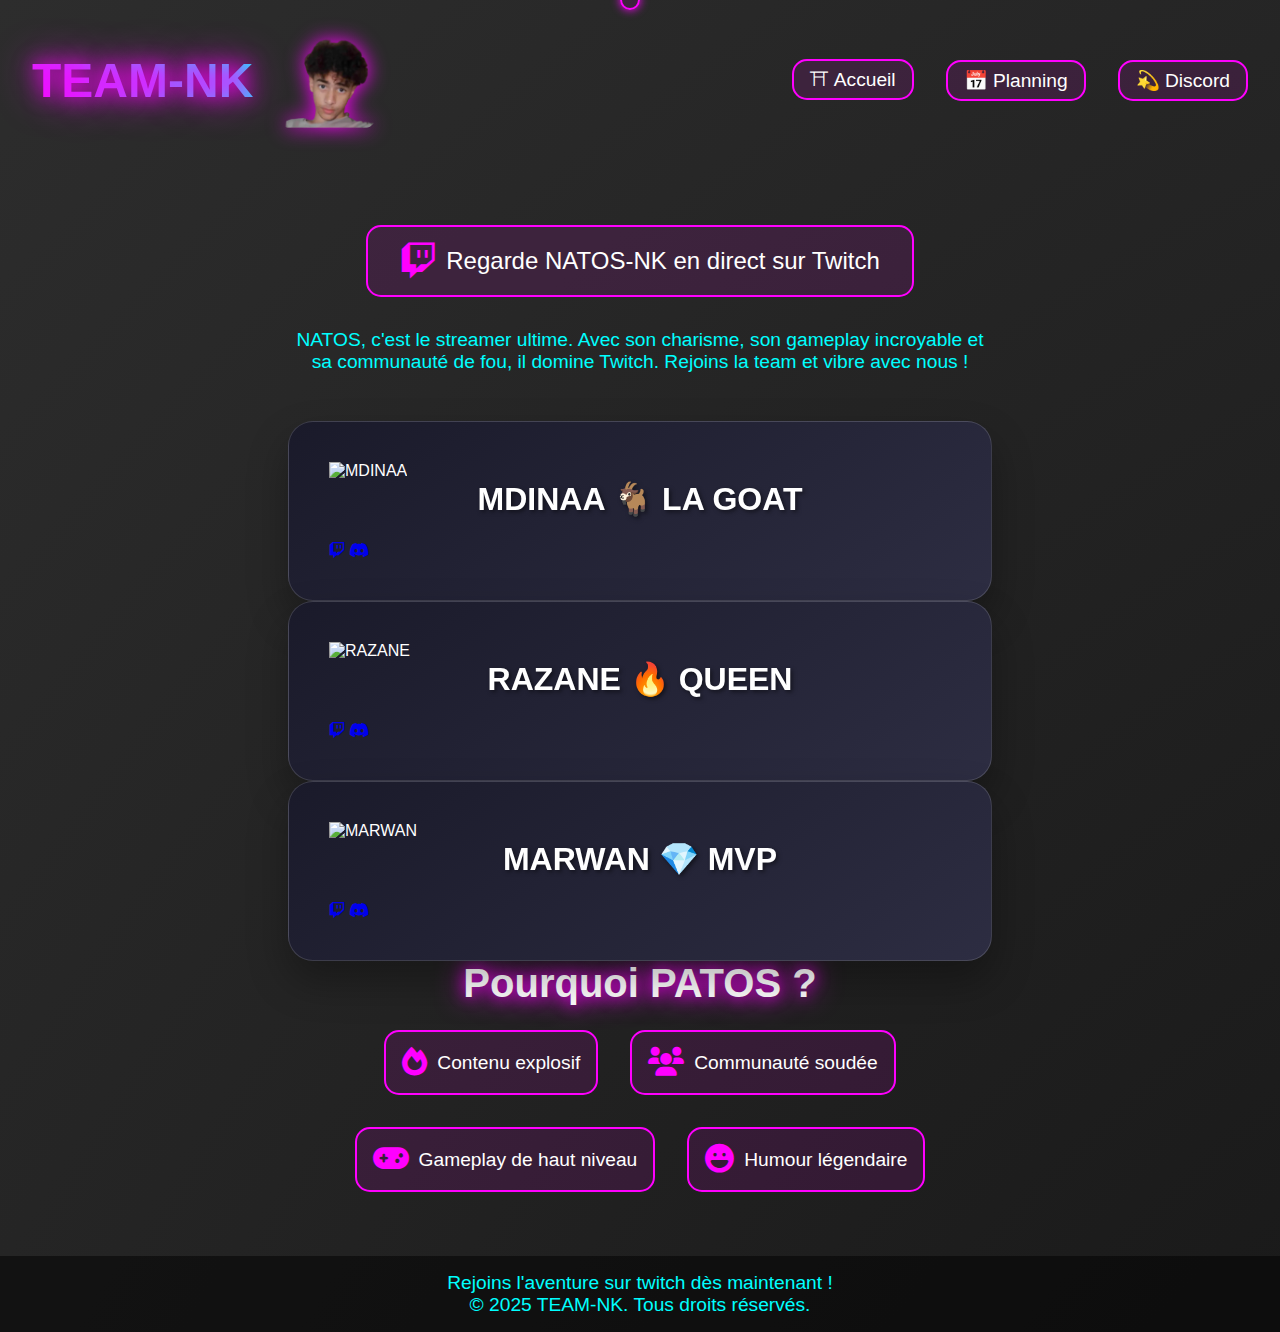
==== commit 611caf0b: "Update accueil.html" ====
--- a/accueil.html
+++ b/accueil.html
@@ -35,53 +35,59 @@
                 <p>NATOS, c'est le streamer ultime. Avec son charisme, son gameplay incroyable et sa communauté de fou, il domine Twitch. Rejoins la team et vibre avec nous !</p>
             </div>
         </section>
-          
-        <section class="viewers-grid">
-            <!-- Viewer MDINAA (Gauche) -->
-            <div class="goat-card left-viewer">
-                <img src="demon.jpg" alt="MDINAA" class="profile-pic">
-                <h3> MDINAA <span class="goat-badge">🐐 LA GOAT</span></h3>
+
+
+<section class="goat-section">
+    <!-- MDINAA - Gauche -->
+    <div class="goat-card left-card">
+        <div class="card-frame">
+            <div class="card-glow"></div>
+            <img src="mdinaa-profile.jpg" alt="MDINAA" class="goat-image">
+            <div class="goat-content">
+                <h3>MDINAA <span class="goat-badge">🐐 LA GOAT</span></h3>
                 <div class="social-links">
-                    <a href="https://twitch.tv/mdinaa" target="_blank">
-                        <i class="fab fa-twitch"></i>
-                    </a>
-                    <a href="discord://">
-                        <i class="fab fa-discord"></i>
-                    </a>
+                    <a href="#" class="twitch-btn"><i class="fab fa-twitch"></i></a>
+                    <a href="#" class="discord-btn"><i class="fab fa-discord"></i></a>
                 </div>
             </div>
+        </div>
+    </div>
 
-          
-            <!-- Viewer RAZANE (Centre) -->
-            <div class="goat-card center-viewer">
-                <img src="demon1.jpg" alt="RAZANE" class="profile-pic">
-                <h3> RAZANE <span class="goat-badge">🔥 2nd GOAT</span></h3>
+  
+    <!-- RAZANE - Centre -->
+    <div class="goat-card center-card">
+        <div class="card-frame">
+            <div class="card-glow"></div>
+            <img src="razane-profile.jpg" alt="RAZANE" class="goat-image">
+            <div class="goat-content">
+                <h3>RAZANE <span class="goat-badge">🔥 QUEEN</span></h3>
                 <div class="social-links">
-                    <a href="https://twitch.tv/razane" target="_blank">
-                        <i class="fab fa-twitch"></i>
-                    </a>
-                    <a href="discord://">
-                        <i class="fab fa-discord"></i>
-                    </a>
+                    <a href="#" class="twitch-btn"><i class="fab fa-twitch"></i></a>
+                    <a href="#" class="discord-btn"><i class="fab fa-discord"></i></a>
                 </div>
             </div>
+        </div>
+    </div>
 
-        
-            <!-- Viewer MARWAN (Droite) -->
-            <div class="goat-card right-viewer">
-                <img src="cr7.jpg" alt="MARWAN" class="profile-pic">
-                <h3> MARWAN <span class="goat-badge">💎 Le roi</span></h3>
+   
+    
+    <!-- MARWAN - Droite -->
+    <div class="goat-card right-card">
+        <div class="card-frame">
+            <div class="card-glow"></div>
+            <img src="marwan-profile.jpg" alt="MARWAN" class="goat-image">
+            <div class="goat-content">
+                <h3>MARWAN <span class="goat-badge">💎 MVP</span></h3>
                 <div class="social-links">
-                    <a href="https://twitch.tv/marwan" target="_blank">
-                        <i class="fab fa-twitch"></i>
-                    </a>
-                    <a href="discord://">
-                        <i class="fab fa-discord"></i>
-                    </a>
+                    <a href="#" class="twitch-btn"><i class="fab fa-twitch"></i></a>
+                    <a href="#" class="discord-btn"><i class="fab fa-discord"></i></a>
                 </div>
             </div>
-        </section>
-       
+        </div>
+    </div>
+</section>
+        
+        
         <section class="highlights">
             <h2>Pourquoi PATOS ?</h2>
             <ul>
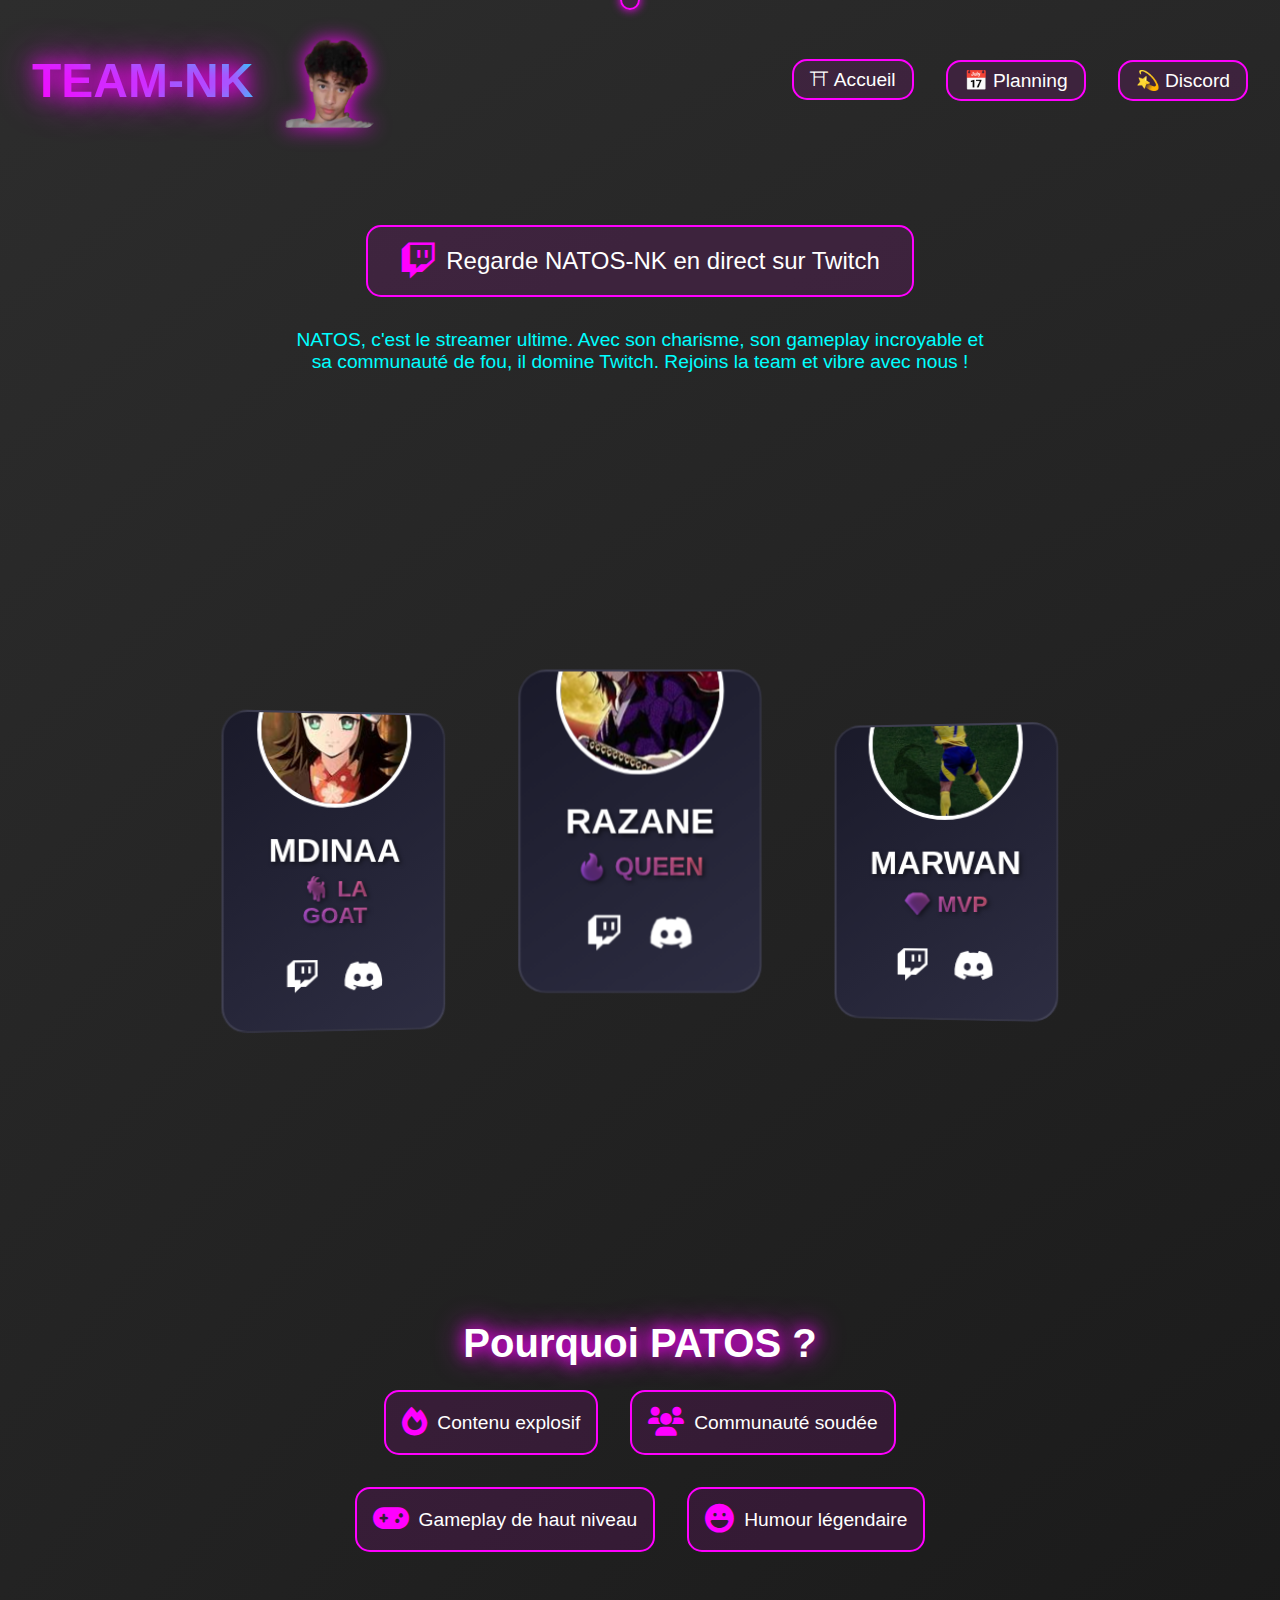
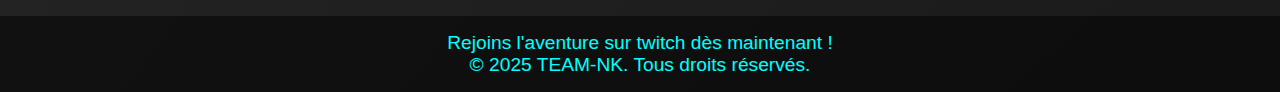
==== commit 7a1c0713: "Update accueil.html" ====
--- a/accueil.html
+++ b/accueil.html
@@ -42,7 +42,7 @@
     <div class="goat-card left-card">
         <div class="card-frame">
             <div class="card-glow"></div>
-            <img src="mdinaa-profile.jpg" alt="MDINAA" class="goat-image">
+            <img src="demon.jpg" alt="MDINAA" class="goat-image">
             <div class="goat-content">
                 <h3>MDINAA <span class="goat-badge">🐐 LA GOAT</span></h3>
                 <div class="social-links">
@@ -58,7 +58,7 @@
     <div class="goat-card center-card">
         <div class="card-frame">
             <div class="card-glow"></div>
-            <img src="razane-profile.jpg" alt="RAZANE" class="goat-image">
+            <img src="demon1.jpg" alt="RAZANE" class="goat-image">
             <div class="goat-content">
                 <h3>RAZANE <span class="goat-badge">🔥 QUEEN</span></h3>
                 <div class="social-links">
@@ -75,7 +75,7 @@
     <div class="goat-card right-card">
         <div class="card-frame">
             <div class="card-glow"></div>
-            <img src="marwan-profile.jpg" alt="MARWAN" class="goat-image">
+            <img src="cr7.jpg" alt="MARWAN" class="goat-image">
             <div class="goat-content">
                 <h3>MARWAN <span class="goat-badge">💎 MVP</span></h3>
                 <div class="social-links">
--- a/style.css
+++ b/style.css
@@ -252,39 +252,44 @@
     box-shadow: 0 0 20px #ff00ff;
 }
 
-/* Grid des Viewers */
-.viewers-grid {
-    display: flex;
-    justify-content: space-between;
-    gap: 2rem;
-    margin: 5rem auto;
-    max-width: 1200px;
-    padding: 0 20px;
+
+/* Section principale */
+.goat-section {
+    display: flex;
+    justify-content: center;
+    align-items: center;
+    gap: 40px;
+    min-height: 100vh;
+    padding: 2rem;
     perspective: 2000px;
-}
-
+    position: relative;
+}
+
+/* Carte de base */
 .goat-card {
+    width: 300px;
+    position: relative;
+    transform-style: preserve-3d;
+    transition: transform 0.6s cubic-bezier(0.23, 1, 0.32, 1);
+}
+
+.card-frame {
     background: linear-gradient(145deg, #1a1a2a, #2d2d42);
     border-radius: 25px;
-    padding: 2.5rem;
-    flex: 1;
-    min-width: 280px;
+    padding: 2rem;
     position: relative;
-    transition: all 0.6s cubic-bezier(0.23, 1, 0.32, 1);
-    box-shadow: 0 20px 40px rgba(0,0,0,0.3);
-    transform-style: preserve-3d;
     overflow: hidden;
-    border: 1px solid rgba(255,255,255,0.15);
+    border: 2px solid rgba(255,255,255,0.1);
+    transform: translateZ(30px);
 }
 
 /* Effet de lueur */
-.goat-card::before {
-    content: '';
+.card-glow {
     position: absolute;
     width: 200%;
     height: 200%;
     background: radial-gradient(circle, 
-        rgba(145,70,255,0.3) 0%, 
+        rgba(145,70,255,0.4) 0%, 
         rgba(145,70,255,0) 70%);
     opacity: 0;
     transition: opacity 0.6s;
@@ -293,79 +298,111 @@
     transform: translate(-50%, -50%);
 }
 
-/* Animations différenciées */
-.left-viewer {
-    transform: perspective(1000px) rotateY(10deg) translateX(20px);
+/* Image de profil */
+.goat-image {
+    width: 150px;
+    height: 150px;
+    border-radius: 50%;
+    border: 4px solid #fff;
+    object-fit: cover;
+    display: block;
+    margin: -90px auto 1.5rem;
+    transform: translateZ(50px);
+    transition: transform 0.4s ease;
+}
+
+/* Contenu texte */
+.goat-content {
+    text-align: center;
+    transform: translateZ(40px);
+}
+
+.goat-content h3 {
+    font-size: 2rem;
+    color: #fff;
+    margin-bottom: 1.5rem;
+    text-shadow: 2px 2px 4px rgba(0,0,0,0.5);
+}
+
+.goat-badge {
+    background: linear-gradient(45deg, #9146ff, #ff6b6b);
+    -webkit-background-clip: text;
+    background-clip: text;
+    color: transparent;
+    font-size: 1.4rem;
+    padding: 0.3rem 0.8rem;
+    border-radius: 15px;
+    display: inline-block;
+}
+
+/* Liens sociaux */
+.social-links {
+    display: flex;
+    justify-content: center;
+    gap: 1.5rem;
+    margin-top: 1.5rem;
+}
+
+.social-links a {
+    font-size: 2rem;
+    color: #fff;
+    transition: all 0.3s ease;
+    transform: translateZ(30px);
+}
+
+/* Animations spécifiques */
+.left-card {
+    transform: rotateY(15deg) translateX(-50px);
     animation: float-left 4s ease-in-out infinite;
 }
 
-.center-viewer {
-    transform: translateY(-40px) scale(1.05);
+.center-card {
+    transform: translateY(-40px) scale(1.1);
     animation: float-center 3.5s ease-in-out infinite;
 }
 
-.right-viewer {
-    transform: perspective(1000px) rotateY(-10deg) translateX(-20px);
+.right-card {
+    transform: rotateY(-15deg) translateX(50px);
     animation: float-right 4s ease-in-out infinite;
 }
 
 /* Effets au survol */
 .goat-card:hover {
-    box-shadow: 0 30px 60px rgba(145,70,255,0.25);
-}
-
-.goat-card:hover::before {
-    opacity: 0.6;
-}
-
-.left-viewer:hover {
-    transform: perspective(1000px) rotateY(15deg) translateX(30px) translateZ(50px);
-}
-
-.center-viewer:hover {
-    transform: translateY(-60px) scale(1.15) translateZ(50px);
-}
-
-.right-viewer:hover {
-    transform: perspective(1000px) rotateY(-15deg) translateX(-30px) translateZ(50px);
+    transform: translateZ(50px);
+}
+
+.goat-card:hover .card-glow {
+    opacity: 0.8;
+}
+
+.goat-card:hover .goat-image {
+    transform: rotate(15deg) scale(1.1) translateZ(60px);
 }
 
 /* Animations flottantes */
 @keyframes float-left {
-    0%, 100% { transform: perspective(1000px) rotateY(10deg) translateX(20px) translateY(0); }
-    50% { transform: perspective(1000px) rotateY(10deg) translateX(20px) translateY(-20px); }
+    0%, 100% { transform: rotateY(15deg) translateX(-50px) translateY(0); }
+    50% { transform: rotateY(15deg) translateX(-50px) translateY(-20px); }
 }
 
 @keyframes float-center {
-    0%, 100% { transform: translateY(-40px) scale(1.05) translateY(0); }
-    50% { transform: translateY(-40px) scale(1.05) translateY(-15px); }
+    0%, 100% { transform: translateY(-40px) scale(1.1) translateY(0); }
+    50% { transform: translateY(-40px) scale(1.1) translateY(-15px); }
 }
 
 @keyframes float-right {
-    0%, 100% { transform: perspective(1000px) rotateY(-10deg) translateX(-20px) translateY(0); }
-    50% { transform: perspective(1000px) rotateY(-10deg) translateX(-20px) translateY(-20px); }
-}
-
-/* Effets de texte */
-.goat-card h3 {
-    text-align: center;
-    color: #fff;
-    font-size: 2rem;
-    margin-bottom: 1.5rem;
-    text-shadow: 2px 2px 4px rgba(0,0,0,0.5);
-    transform: translateZ(30px);
+    0%, 100% { transform: rotateY(-15deg) translateX(50px) translateY(0); }
+    50% { transform: rotateY(-15deg) translateX(50px) translateY(-20px); }
 }
 
 /* Responsive */
 @media (max-width: 768px) {
-    .viewers-grid {
+    .goat-section {
         flex-direction: column;
-        align-items: center;
+        gap: 80px;
     }
     
     .goat-card {
-        width: 100%;
-        max-width: 400px;
         transform: none !important;
         animation: none !important;
     }
